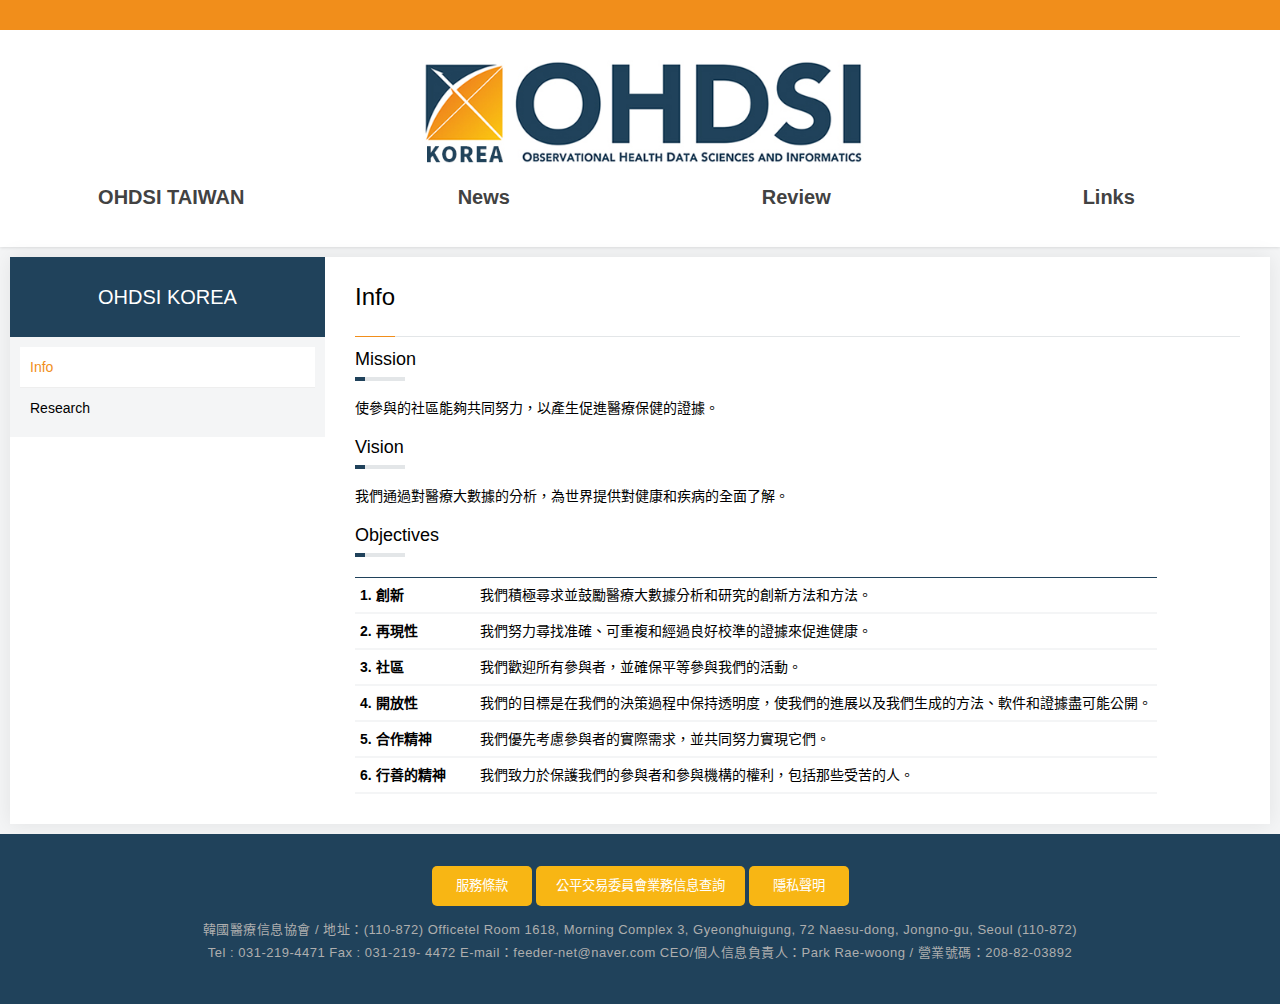
==== about-info.html @ 8be3622d "220428-about-info完成" ====
<!DOCTYPE html>
<html lang="zh-TW">

<head>
    <meta charset="UTF-8">
    <meta http-equiv="X-UA-Compatible" content="IE=edge">
    <meta name="viewport" content="width=device-width, initial-scale=1.0">
    <title>OHDSI TAIWAN</title>
    <link rel="stylesheet" href="style.css">
</head>

<body>
    <header class="main-header">
        <div class="container">
            <a class="logo" href="index.html">
                <h1 class="sr-only">OHDSI TAIWAN</h1>
                <img src="img/logo.jpg" alt="...">
            </a>
            <button class="btn-menu"></button>
            <nav class="main-nav">
                <ul class="links">
                    <li class="link dropdown">
                        <a href="javascript:void(0)">OHDSI TAIWAN</a>
                        <ul>
                            <li>
                                <a href="#">Info</a>
                            </li>
                            <li>
                                <a href="#">Research</a>
                            </li>
                        </ul>
                    </li>
                    <li class="link">
                        <a href="#">News</a>
                    </li>
                    <li class="link">
                        <a href="#">Review</a>
                    </li>
                    <li class="link">
                        <a href="#">Links</a>
                    </li>
                </ul>
            </nav>
        </div>
    </header>

    <main>
        <section class="section-info section-base">
            <div class="container">
                <div class="title-block">
                    <div class="parent-title">
                        OHDSI KOREA
                    </div>
                    <div class="main-title">
                        <h2>Info</h2>
                    </div>
                </div>
                <div class="side-block">
                    <ul>
                        <li class="active"><a href="#">Info</a></li>
                        <li><a href="#">Research</a></li>
                    </ul>
                </div>
                <div class="main-block">
                    <!-- 頁面資料 -->
                    <div class="infos">
                        <div class="info">
                            <div class="info-title">
                                <h3>Mission</h3>
                            </div>
                            <div class="info-content">
                                <p>使參與的社區能夠共同努力，以產生促進醫療保健的證據。</p>
                            </div>
                        </div>
                        <div class="info">
                            <div class="info-title">
                                <h3>Vision</h3>
                            </div>
                            <div class="info-content">
                                <p>我們通過對醫療大數據的分析，為世界提供對健康和疾病的全面了解。</p>
                            </div>
                        </div>
                        <div class="info">
                            <div class="info-title">
                                <h3>Objectives</h3>
                            </div>
                            <div class="info-content">
                                <table>
                                    <colgroup>
                                        <col width="15%">
                                        <col width="85%">
                                    </colgroup>
                                    <tbody>
                                        <tr>
                                            <td class="bold">1. 創新</td>
                                            <td>我們積極尋求並鼓勵醫療大數據分析和研究的創新方法和方法。</td>
                                        </tr>
                                        <tr>
                                            <td class="bold">2. 再現性</td>
                                            <td>我們努力尋找准確、可重複和經過良好校準的證據來促進健康。</td>
                                        </tr>
                                        <tr>
                                            <td class="bold">3. 社區</td>
                                            <td>我們歡迎所有參與者，並確保平等參與我們的活動。</td>
                                        </tr>
                                        <tr>
                                            <td class="bold">4. 開放性</td>
                                            <td>我們的目標是在我們的決策過程中保持透明度，使我們的進展以及我們生成的方法、軟件和證據盡可能公開。</td>
                                        </tr>
                                        <tr>
                                            <td class="bold">5. 合作精神</td>
                                            <td>我們優先考慮參與者的實際需求，並共同努力實現它們。</td>
                                        </tr>
                                        <tr>
                                            <td class="bold">6. 行善的精神</td>
                                            <td>我們致力於保護我們的參與者和參與機構的權利，包括那些受苦的人。</td>
                                        </tr>
                                    </tbody>
                                </table>
                            </div>
                        </div>
                        
                    </div>
                    <!-- 頁面資料 -->
                </div>
            </div>
        </section>
    </main>

    <footer class="main-footer">
        <div class="container">
            <div class="footer-btns">
                <a href="#"><button class="btn">服務條款</button></a>
                <a href="#"><button class="btn">公平交易委員會業務信息查詢</button></a>
                <a href="#"><button class="btn">隱私聲明</button></a>
            </div>
            <div class="footer-infos">
                <p class="info">韓國醫療信息協會 / 地址：(110-872) Officetel Room 1618, Morning Complex 3, Gyeonghuigung, 72
                    Naesu-dong, Jongno-gu, Seoul (110-872)</p>
                <p class="info">Tel : 031-219-4471 Fax : 031-219- 4472 E-mail：feeder-net@naver.com CEO/個人信息負責人：Park
                    Rae-woong / 營業號碼：208-82-03892</p>
            </div>
        </div>
    </footer>
    <script src="main.js"></script>
</body>

</html>
---- style.css ----
@charset "UTF-8";
/* Root */
@import url("reset.css");
@import url("https://cdnjs.cloudflare.com/ajax/libs/font-awesome/6.1.1/css/all.min.css");
:root {
  --main-orange: #f18e1b;
  --main-yellow: #f8b614;
  --main-blue: #20425b;
}

/* Import */
/* Import - Reset.css */
/* Import - font-awesome */
/* CSS Start */
/* Font */
html {
  font-size: 10px;
  font-family: "Roboto", "Noto Sans TC", sans-serif;
}

html h1 {
  font-size: 2.6rem;
}

html h2 {
  font-size: 2.4rem;
}

html h3 {
  font-size: 2rem;
}

html p,
html a,
html span,
html li,
html table {
  font-size: 1.4rem;
}

/* Extand */
/*--轉場速度*/
.main-footer .footer-btns .btn {
  -webkit-transition: all 0.3s linear;
  transition: all 0.3s linear;
}

/*--Button*/
.main-footer .footer-btns .btn {
  background-color: var(--main-yellow);
  color: white;
  cursor: pointer;
}

.main-footer .footer-btns .btn:hover {
  background-color: var(--main-orange);
}

/* Start */
body {
  background-color: #f4f5f6;
}

/* Navbar */
.main-header {
  background-color: white;
  -webkit-box-shadow: 0 1px 3px rgba(0, 0, 0, 0.1);
          box-shadow: 0 1px 3px rgba(0, 0, 0, 0.1);
}

.main-header .container {
  display: -webkit-box;
  display: -ms-flexbox;
  display: flex;
}

/* Navbar--mobile */
@media screen and (max-width: 768px) {
  .main-header {
    height: 70px;
    padding: 15px 0px;
    /*--開起選單--*/
  }
  .main-header .container {
    -webkit-box-pack: justify;
        -ms-flex-pack: justify;
            justify-content: space-between;
    -webkit-box-align: center;
        -ms-flex-align: center;
            align-items: center;
  }
  .main-header .logo img {
    height: auto;
    width: 130px;
    vertical-align: bottom;
  }
  .main-header .btn-menu {
    width: 40px;
    height: 40px;
    background-color: var(--main-blue);
    z-index: 2;
    cursor: pointer;
  }
  .main-header .btn-menu::before {
    content: "\f0c9";
    font-family: "Font Awesome 6 free";
    font-weight: 900;
    color: white;
  }
  .main-header .main-nav {
    /*--預設顯單不顯示--*/
    display: none;
  }
  .main-header .main-nav .link {
    padding: 15px;
    background-color: #fafafa;
    border-bottom: #f4f5f6 solid 1px;
    cursor: pointer;
  }
  .main-header .main-nav .link a {
    color: #424242;
    font-weight: 700;
  }
  .main-header .main-nav .link:hover,
  .main-header .main-nav .link.open {
    background-color: var(--main-orange);
    border-bottom: var(--main-orange) solid 1px;
  }
  .main-header .main-nav .link:hover a,
  .main-header .main-nav .link.open a {
    color: white;
  }
  .main-header .main-nav .link.dropdown {
    position: relative;
    /*--後方十字--*/
    /*--第二層下拉選單--*/
  }
  .main-header .main-nav .link.dropdown::before, .main-header .main-nav .link.dropdown::after {
    content: "";
    position: absolute;
    background-color: var(--main-orange);
    right: 15px;
    top: 15px;
    -webkit-transition: all 0.3s linear;
    transition: all 0.3s linear;
  }
  .main-header .main-nav .link.dropdown.open::before, .main-header .main-nav .link.dropdown.open::after, .main-header .main-nav .link.dropdown:hover::before, .main-header .main-nav .link.dropdown:hover::after {
    background-color: white;
  }
  .main-header .main-nav .link.dropdown::before {
    width: 10px;
    height: 2px;
    margin-top: 7px;
  }
  .main-header .main-nav .link.dropdown::after {
    width: 2px;
    height: 10px;
    margin-top: 3px;
    margin-right: 4px;
  }
  .main-header .main-nav .link.dropdown ul {
    display: none;
  }
  .main-header .main-nav .link.dropdown.open::after {
    -webkit-transform: rotate(90deg);
            transform: rotate(90deg);
    -webkit-transition: all 0.3s linear;
    transition: all 0.3s linear;
  }
  .main-header .main-nav .link.dropdown.open ul {
    background-color: white;
    margin: 15px -15px -16px -15px;
    display: block;
    padding: 15px;
  }
  .main-header .main-nav .link.dropdown.open ul li {
    padding: 10px 0px;
    border-bottom: #f4f5f6 solid 1px;
  }
  .main-header .main-nav .link.dropdown.open ul a {
    color: #424242;
  }
  .main-header.active {
    /*--黑色遮照--*/
    /*--選單顯示--*/
    /*--按鈕圖示變更-*/
  }
  .main-header.active::before {
    content: "";
    background-color: rgba(31, 32, 34, 0.85);
    position: absolute;
    top: 0;
    bottom: 0;
    left: 0;
    right: 0;
  }
  .main-header.active .main-nav {
    display: block;
    position: fixed;
    z-index: 1;
    top: 0;
    right: 0;
    height: 100%;
    padding-top: 70px;
    width: 200px;
    background-color: white;
  }
  .main-header.active .btn-menu::before {
    content: "\f00d";
  }
}

/* Navbar--PC */
@media screen and (min-width: 768px) {
  .main-header {
    padding: 30px 0px 20px 0px;
    border-top: 30px solid var(--main-orange);
  }
  .main-header .container {
    -webkit-box-pack: center;
        -ms-flex-pack: center;
            justify-content: center;
    -webkit-box-align: center;
        -ms-flex-align: center;
            align-items: center;
    -webkit-box-orient: vertical;
    -webkit-box-direction: normal;
        -ms-flex-direction: column;
            flex-direction: column;
  }
  .main-header .logo img {
    height: auto;
    width: 80%;
    margin: auto;
    display: block;
  }
  .main-header .btn-menu {
    display: none;
  }
  .main-header .main-nav {
    display: -webkit-box;
    display: -ms-flexbox;
    display: flex;
    width: 100%;
    /*--第二層下拉選單--*/
  }
  .main-header .main-nav .links {
    display: -webkit-box;
    display: -ms-flexbox;
    display: flex;
    width: 100%;
  }
  .main-header .main-nav .link {
    position: relative;
    width: 25%;
  }
  .main-header .main-nav .link:hover::after {
    content: "";
    position: absolute;
    width: 20%;
    height: 5px;
    bottom: 0;
    left: 40%;
    background-color: var(--main-blue);
  }
  .main-header .main-nav a {
    display: -webkit-box;
    display: -ms-flexbox;
    display: flex;
    -webkit-box-align: center;
        -ms-flex-align: center;
            align-items: center;
    -webkit-box-pack: center;
        -ms-flex-pack: center;
            justify-content: center;
    color: #424242;
    font-weight: 700;
    height: 60px;
    line-height: 60px;
    font-size: 2rem;
  }
  .main-header .main-nav .link.dropdown ul {
    display: none;
  }
  .main-header .main-nav .link.dropdown:hover ul {
    display: -webkit-box;
    display: -ms-flexbox;
    display: flex;
    width: 100%;
    -webkit-box-orient: vertical;
    -webkit-box-direction: normal;
        -ms-flex-direction: column;
            flex-direction: column;
    position: absolute;
    background-color: white;
    border: 1px solid #e7e7e7;
    border-radius: 5px;
  }
  .main-header .main-nav .link.dropdown:hover ul li:hover {
    background-color: var(--main-blue);
  }
  .main-header .main-nav .link.dropdown:hover ul li:hover a {
    color: white;
  }
  .main-header .main-nav .link.dropdown:hover ul li + li {
    border-top: 1px #e7e7e7 solid;
  }
}

/* Footer--mobile */
.main-footer {
  background-color: var(--main-blue);
  padding: 30px 0px;
}

.main-footer .footer-btns {
  display: -webkit-box;
  display: -ms-flexbox;
  display: flex;
  -webkit-box-pack: center;
      -ms-flex-pack: center;
          justify-content: center;
  -ms-flex-wrap: wrap;
      flex-wrap: wrap;
}

.main-footer .footer-btns .btn {
  margin: 2px 2px;
  padding: 0 20px;
  border-radius: 5px;
  min-width: 100px;
  line-height: 40px;
}

.main-footer .footer-infos {
  padding: 10px 0px;
}

.main-footer .footer-infos .info {
  padding: 5px 0px;
  font-size: 13px;
  font-weight: 300;
  color: #aeaeae;
  letter-spacing: 0.5px;
  text-align: center;
}

/* Base */
/* 共用 */
.section-base {
  margin: 10px;
}

.section-base .container {
  background-color: white;
  min-height: calc( 100vh - 350px);
  padding: 15px;
}

.section-base .side-block a {
  display: block;
  height: 40px;
  line-height: 40px;
}

/* 僅手機 */
@media screen and (max-width: 767px) {
  .title-block {
    display: none;
  }
  .side-block ul {
    border: #eee solid 1px;
  }
  .side-block li {
    background-color: #fafafa;
    color: #474747;
  }
  .side-block li.active, .side-block li:hover {
    background-color: var(--main-orange);
    color: white;
  }
  .side-block a {
    text-align: center;
  }
  .side-block li + li a {
    border-top: #eee solid 1px;
  }
  .main-block {
    padding: 10px 0px;
  }
}

/* 平板 */
@media screen and (min-width: 768px) {
  .section-base {
    /*--最上方區塊--*/
    /*--左方區塊--*/
    /*--主要區塊--*/
  }
  .section-base .container {
    padding: 0;
    display: -webkit-box;
    display: -ms-flexbox;
    display: flex;
    -ms-flex-wrap: wrap;
        flex-wrap: wrap;
    -ms-flex-line-pack: start;
        align-content: flex-start;
    -webkit-box-shadow: 0 0 20px rgba(0, 0, 0, 0.08);
            box-shadow: 0 0 20px rgba(0, 0, 0, 0.08);
  }
  .section-base .title-block {
    width: 100%;
    display: -webkit-box;
    display: -ms-flexbox;
    display: flex;
    height: 80px;
  }
  .section-base .title-block .parent-title {
    width: 25%;
    background-color: var(--main-blue);
    color: white;
    display: -webkit-box;
    display: -ms-flexbox;
    display: flex;
    -webkit-box-pack: center;
        -ms-flex-pack: center;
            justify-content: center;
    -webkit-box-align: center;
        -ms-flex-align: center;
            align-items: center;
    font-size: 20px;
  }
  .section-base .title-block .main-title {
    width: calc( 75% - 60px);
    margin: 0 auto;
    display: -webkit-box;
    display: -ms-flexbox;
    display: flex;
    -webkit-box-align: center;
        -ms-flex-align: center;
            align-items: center;
    border-bottom: 1px solid #e3e6e8;
  }
  .section-base .title-block .main-title h2 {
    position: relative;
    height: 100%;
    display: -webkit-box;
    display: -ms-flexbox;
    display: flex;
    -webkit-box-align: center;
        -ms-flex-align: center;
            align-items: center;
  }
  .section-base .title-block .main-title h2::after {
    content: '';
    position: absolute;
    height: 1px;
    width: 100%;
    bottom: -1px;
    left: 0;
    background-color: var(--main-orange);
  }
  .section-base .side-block {
    width: 25%;
  }
  .section-base .side-block ul {
    background-color: #f4f5f6;
    padding: 10px;
  }
  .section-base .side-block li.active, .section-base .side-block li:hover {
    background-color: white;
    color: var(--main-orange);
  }
  .section-base .side-block a {
    text-align: left;
    padding-left: 10px;
  }
  .section-base .side-block li + li a {
    border-top: #eee solid 1px;
  }
  .section-base .main-block {
    width: 75%;
    padding: 10px 30px;
  }
}

/* Base End*/
@media screen and (min-width: 768px) {
  .section-base {
    min-height: calc( 100vh - 400px);
  }
}

/* Index*/
.section-index-banner {
  margin: 10px 0px;
}

.section-index-banner .index-banner {
  width: 100%;
}

.section-index-word .info {
  padding: 20px;
  background-color: white;
}

.section-index-guides {
  margin: 10px 0px;
}

.section-index-guides .guides {
  padding: 20px;
  background-color: #f3f3f3;
}

.section-index-guides .guide .title h3 {
  line-height: 22px;
  font-size: 22px;
  font-weight: 600;
  margin-bottom: 20px;
}

.section-index-guides .guide .content {
  margin-bottom: 50px;
}

.section-index-guides .guide .content.event img {
  width: 100%;
}

.section-index-guides .guide .content.news {
  background-color: #fff;
}

.section-index-guides .guide .content.news ul {
  padding: 20px 25px;
  display: -webkit-box;
  display: -ms-flexbox;
  display: flex;
  -webkit-box-orient: vertical;
  -webkit-box-direction: normal;
      -ms-flex-direction: column;
          flex-direction: column;
  height: 100%;
}

.section-index-guides .guide .content.news ul li {
  padding-left: 50px;
  position: relative;
}

.section-index-guides .guide .content.news ul li a {
  width: 100%;
  height: 18px;
  overflow: hidden;
  text-overflow: ellipsis;
  white-space: nowrap;
  word-break: break-all;
  display: block;
  font-size: 13px;
  color: #000;
}

.section-index-guides .guide .content.news ul li span {
  display: block;
  font-size: 13px;
  line-height: 20px;
  color: var(--main-blue);
}

.section-index-guides .guide .content.news ul li + li {
  margin-top: 15px;
}

.section-index-guides .guide .content.news ul li::before {
  width: 30px;
  height: 30px;
  font-size: 15px;
  color: white;
  border-radius: 9999px;
  font-size: 12px;
  position: absolute;
  display: -webkit-box;
  display: -ms-flexbox;
  display: flex;
  -webkit-box-pack: center;
      -ms-flex-pack: center;
          justify-content: center;
  -webkit-box-align: center;
      -ms-flex-align: center;
          align-items: center;
  top: 0;
  left: 0;
}

.section-index-guides .guide .content.news ul li:nth-child(1)::before {
  content: "01";
  background-color: #20425a;
}

.section-index-guides .guide .content.news ul li:nth-child(2)::before {
  content: "02";
  background-color: #f2931a;
}

.section-index-guides .guide .content.news ul li:nth-child(3)::before {
  content: "03";
  background-color: #f8b614;
}

.section-index-guides .guide .content.news ul li:nth-child(4)::before {
  content: "04";
  background-color: #f3cb68;
}

.section-index-guides .guide .content.links {
  background-color: #fff;
}

.section-index-guides .guide .content.links ul {
  padding: 20px 25px;
  display: -webkit-box;
  display: -ms-flexbox;
  display: flex;
  -webkit-box-orient: vertical;
  -webkit-box-direction: normal;
      -ms-flex-direction: column;
          flex-direction: column;
  height: 100%;
}

.section-index-guides .guide .content.links ul li {
  position: relative;
}

.section-index-guides .guide .content.links ul li a {
  width: 100%;
  padding: 10px;
  overflow: hidden;
  text-overflow: ellipsis;
  white-space: nowrap;
  word-break: break-all;
  display: block;
  font-size: 13px;
  color: #000;
}

.section-index-guides .guide .content.links ul li + li {
  border-top: 1px solid #000;
}

@media screen and (min-width: 768px) {
  .section-index-guides .guides {
    display: -webkit-box;
    display: -ms-flexbox;
    display: flex;
  }
  .section-index-guides .guide {
    width: calc(100% / 3);
    padding: 10px;
    display: -webkit-box;
    display: -ms-flexbox;
    display: flex;
    -webkit-box-orient: vertical;
    -webkit-box-direction: normal;
        -ms-flex-direction: column;
            flex-direction: column;
  }
  .section-index-guides .guide .content {
    -webkit-box-flex: 1;
        -ms-flex: 1 1 auto;
            flex: 1 1 auto;
    margin-bottom: 0px;
  }
  .section-index-guides .guide .content.event img {
    width: 100%;
  }
  .section-index-guides .guide .content.news ul {
    -webkit-box-pack: justify;
        -ms-flex-pack: justify;
            justify-content: space-between;
  }
  .section-index-guides .guide .content.news ul li {
    padding-left: 60px;
    display: -webkit-box;
    display: -ms-flexbox;
    display: flex;
    -webkit-box-orient: vertical;
    -webkit-box-direction: normal;
        -ms-flex-direction: column;
            flex-direction: column;
    -webkit-box-pack: center;
        -ms-flex-pack: center;
            justify-content: center;
    height: 40px;
  }
  .section-index-guides .guide .content.news ul li::before {
    width: 40px;
    height: 40px;
    font-size: 18px;
  }
  .section-index-guides .guide .content.links ul li {
    height: 20%;
    display: -webkit-box;
    display: -ms-flexbox;
    display: flex;
    -webkit-box-align: center;
        -ms-flex-align: center;
            align-items: center;
    margin: 0;
  }
  .section-index-guides .guide .content.links ul li a {
    font-size: 20px;
  }
  .section-index-guides .guide .content.links ul li a:hover {
    background-color: var(--main-orange);
    color: white;
  }
}

@media screen and (min-width: 1024px) {
  .section-index-guides .guide .content.news ul li::before {
    width: 50px;
    height: 50px;
    font-size: 20px;
  }
}

/* Index End*/
/* About-Info */
.section-info .info .info-title h3 {
  font-size: 18px;
  line-height: 24px;
  vertical-align: middle;
  position: relative;
  width: 100%;
  padding-bottom: 10px;
  margin-bottom: 20px;
}

.section-info .info .info-title h3::before {
  content: "";
  position: absolute;
  left: 0;
  bottom: 0;
  width: 50px;
  height: 4px;
  background: -webkit-gradient(linear, left top, right top, color-stop(20%, #20425b), color-stop(20%, #e3e6e8), to(#e3e6e8));
  background: linear-gradient(to right, #20425b 20%, #e3e6e8 20%, #e3e6e8 100%);
}

.section-info .info .info-content {
  margin-bottom: 20px;
}

.section-info .info .info-content table {
  border-top: 1px solid #20425b;
}

.section-info .info .info-content table td {
  padding: 10px 5px;
}

.section-info .info .info-content table td.bold {
  font-weight: 900;
}

.section-info .info .info-content table tr {
  border-bottom: 2px solid #f4f5f6;
}

/* About-Info End*/
/* About-Research*/
/* About-Research End*/
/*# sourceMappingURL=style.css.map */
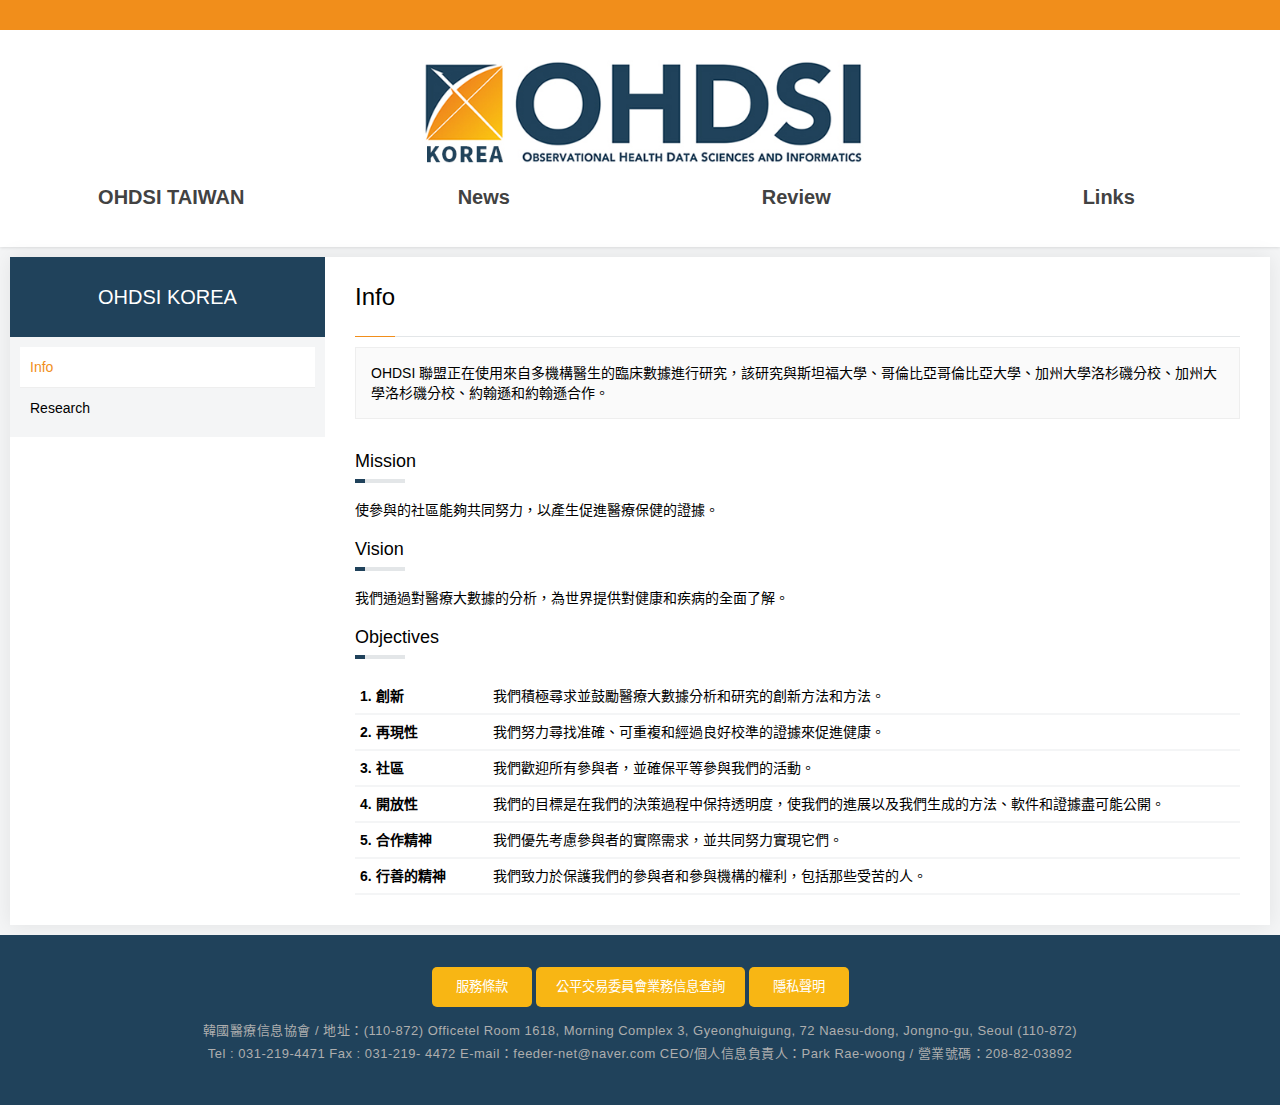
==== commit dd0f930c: "220607-info頁面調整" ====
--- a/about-info.html
+++ b/about-info.html
@@ -10,7 +10,7 @@
 </head>
 
 <body>
-    <header class="main-header">
+   <header class="main-header">
         <div class="container">
             <a class="logo" href="index.html">
                 <h1 class="sr-only">OHDSI TAIWAN</h1>
@@ -23,21 +23,21 @@
                         <a href="javascript:void(0)">OHDSI TAIWAN</a>
                         <ul>
                             <li>
-                                <a href="#">Info</a>
+                                <a href="about-info.html">Info</a>
                             </li>
                             <li>
-                                <a href="#">Research</a>
+                                <a href="about-research.html">Research</a>
                             </li>
                         </ul>
                     </li>
                     <li class="link">
-                        <a href="#">News</a>
+                        <a href="news.html">News</a>
                     </li>
                     <li class="link">
-                        <a href="#">Review</a>
+                        <a href="review.html">Review</a>
                     </li>
                     <li class="link">
-                        <a href="#">Links</a>
+                        <a href="links.html">Links</a>
                     </li>
                 </ul>
             </nav>
@@ -57,12 +57,15 @@
                 </div>
                 <div class="side-block">
                     <ul>
-                        <li class="active"><a href="#">Info</a></li>
-                        <li><a href="#">Research</a></li>
+                        <li class="active"><a href="about-info.html">Info</a></li>
+                        <li><a href="about-research.html">Research</a></li>
                     </ul>
                 </div>
                 <div class="main-block">
                     <!-- 頁面資料 -->
+                    <div class="top-message">
+                        <p>OHDSI 聯盟正在使用來自多機構醫生的臨床數據進行研究，該研究與斯坦福大學、哥倫比亞哥倫比亞大學、加州大學洛杉磯分校、加州大學洛杉磯分校、約翰遜和約翰遜合作。</p>
+                    </div>
                     <div class="infos">
                         <div class="info">
                             <div class="info-title">
--- a/style.css
+++ b/style.css
@@ -61,6 +61,12 @@
   background-color: #f4f5f6;
 }
 
+@media screen and (max-width: 767px) {
+  .lock-scroll {
+    overflow: hidden;
+  }
+}
+
 /* Navbar */
 .main-header {
   background-color: white;
@@ -75,10 +81,14 @@
 }
 
 /* Navbar--mobile */
-@media screen and (max-width: 768px) {
+@media screen and (max-width: 767px) {
   .main-header {
     height: 70px;
     padding: 15px 0px;
+    position: -webkit-sticky;
+    position: sticky;
+    top: 0;
+    z-index: 999;
     /*--開起選單--*/
   }
   .main-header .container {
@@ -193,6 +203,7 @@
     bottom: 0;
     left: 0;
     right: 0;
+    height: 100vh;
   }
   .main-header.active .main-nav {
     display: block;
@@ -295,6 +306,7 @@
     background-color: white;
     border: 1px solid #e7e7e7;
     border-radius: 5px;
+    z-index: 5;
   }
   .main-header .main-nav .link.dropdown:hover ul li:hover {
     background-color: var(--main-blue);
@@ -353,7 +365,7 @@
 
 .section-base .container {
   background-color: white;
-  min-height: calc( 100vh - 350px);
+  min-height: calc(100vh - 350px);
   padding: 15px;
 }
 
@@ -363,6 +375,109 @@
   line-height: 40px;
 }
 
+/* 組件 */
+.search {
+  padding: 20px;
+  border: 1.5px solid var(--main-blue);
+}
+
+.search input {
+  width: 100%;
+  margin-bottom: 5px;
+  vertical-align: middle;
+  padding: 0px;
+  border: 1px solid #ddd;
+  border-radius: 0px;
+  color: #414141;
+  line-height: 40px;
+  text-indent: 10px;
+}
+
+.search button {
+  background-color: var(--main-blue);
+  color: white;
+  width: 100%;
+  padding: 10px;
+}
+
+@media screen and (min-width: 768px) {
+  .search {
+    display: -webkit-box;
+    display: -ms-flexbox;
+    display: flex;
+  }
+  .search input {
+    width: 70%;
+    height: 40px;
+  }
+  .search button {
+    width: 30%;
+    height: 40px;
+    border: 1px solid var(--main-blue);
+    cursor: pointer;
+  }
+  .search button:hover {
+    background-color: var(--main-orange);
+    border-color: var(--main-orange);
+    -webkit-transition: all 0.2s linear;
+    transition: all 0.2s linear;
+  }
+}
+
+/*--【ckeditor】*/
+.ckeditor {
+  font-size: 1rem;
+  color: var(--fontSubDarkMode);
+  display: -webkit-box;
+  display: -ms-flexbox;
+  display: flex;
+  -webkit-box-orient: vertical;
+  -webkit-box-direction: normal;
+      -ms-flex-direction: column;
+          flex-direction: column;
+  overflow-wrap: break-word;
+}
+
+.ckeditor * {
+  line-height: 1.6em;
+  font-size: inherit;
+}
+
+.ckeditor p {
+  width: 100%;
+  font-size: 16px;
+}
+
+.ckeditor img {
+  width: 100% !important;
+  -o-object-fit: cover;
+     object-fit: cover;
+  max-width: 100%;
+  height: auto;
+}
+
+.ckeditor iframe {
+  max-width: 100%;
+}
+
+.ckeditor table {
+  width: 100% !important;
+  border-collapse: collapse;
+}
+
+.ckeditor table th,
+.ckeditor table td {
+  border: 2px solid;
+}
+
+.ckeditor ol,
+.ckeditor ul {
+  list-style-type: disc;
+  list-style-position: outside;
+  padding-left: 2em;
+}
+
+/*--【ckeditor】*/
 /* 僅手機 */
 @media screen and (max-width: 767px) {
   .title-block {
@@ -375,7 +490,8 @@
     background-color: #fafafa;
     color: #474747;
   }
-  .side-block li.active, .side-block li:hover {
+  .side-block li.active,
+  .side-block li:hover {
     background-color: var(--main-orange);
     color: white;
   }
@@ -432,7 +548,7 @@
     font-size: 20px;
   }
   .section-base .title-block .main-title {
-    width: calc( 75% - 60px);
+    width: calc(75% - 60px);
     margin: 0 auto;
     display: -webkit-box;
     display: -ms-flexbox;
@@ -453,7 +569,7 @@
             align-items: center;
   }
   .section-base .title-block .main-title h2::after {
-    content: '';
+    content: "";
     position: absolute;
     height: 1px;
     width: 100%;
@@ -468,7 +584,8 @@
     background-color: #f4f5f6;
     padding: 10px;
   }
-  .section-base .side-block li.active, .section-base .side-block li:hover {
+  .section-base .side-block li.active,
+  .section-base .side-block li:hover {
     background-color: white;
     color: var(--main-orange);
   }
@@ -488,7 +605,7 @@
 /* Base End*/
 @media screen and (min-width: 768px) {
   .section-base {
-    min-height: calc( 100vh - 400px);
+    min-height: calc(100vh - 400px);
   }
 }
 
@@ -528,6 +645,7 @@
 
 .section-index-guides .guide .content.event img {
   width: 100%;
+  aspect-ratio: 1/1;
 }
 
 .section-index-guides .guide .content.news {
@@ -673,17 +791,20 @@
         -ms-flex: 1 1 auto;
             flex: 1 1 auto;
     margin-bottom: 0px;
+    aspect-ratio: 1;
+    overflow: hidden;
   }
   .section-index-guides .guide .content.event img {
     width: 100%;
   }
   .section-index-guides .guide .content.news ul {
+    padding: 10px;
     -webkit-box-pack: justify;
         -ms-flex-pack: justify;
             justify-content: space-between;
   }
   .section-index-guides .guide .content.news ul li {
-    padding-left: 60px;
+    padding-left: 40px;
     display: -webkit-box;
     display: -ms-flexbox;
     display: flex;
@@ -694,15 +815,26 @@
     -webkit-box-pack: center;
         -ms-flex-pack: center;
             justify-content: center;
-    height: 40px;
+    height: 30px;
+  }
+  .section-index-guides .guide .content.news ul li a {
+    height: 18px;
+    line-height: 18px;
+  }
+  .section-index-guides .guide .content.news ul li span {
+    height: 12px;
+    line-height: 12px;
   }
   .section-index-guides .guide .content.news ul li::before {
-    width: 40px;
-    height: 40px;
+    width: 30px;
+    height: 30px;
     font-size: 18px;
   }
+  .section-index-guides .guide .content.links ul {
+    padding: 10px;
+  }
   .section-index-guides .guide .content.links ul li {
-    height: 20%;
+    height: 16%;
     display: -webkit-box;
     display: -ms-flexbox;
     display: flex;
@@ -712,7 +844,7 @@
     margin: 0;
   }
   .section-index-guides .guide .content.links ul li a {
-    font-size: 20px;
+    font-size: 18px;
   }
   .section-index-guides .guide .content.links ul li a:hover {
     background-color: var(--main-orange);
@@ -720,16 +852,58 @@
   }
 }
 
-@media screen and (min-width: 1024px) {
+@media screen and (min-width: 990px) {
+  .section-index-guides .guide .content.news ul li {
+    padding-left: 50px;
+    height: 60px;
+  }
+  .section-index-guides .guide .content.news ul li a {
+    height: 20px;
+    line-height: 20px;
+  }
+  .section-index-guides .guide .content.news ul li span {
+    height: 16px;
+    line-height: 16px;
+  }
   .section-index-guides .guide .content.news ul li::before {
-    width: 50px;
-    height: 50px;
+    top: 10px;
+    width: 40px;
+    height: 40px;
+  }
+}
+
+@media screen and (min-width: 1280px) {
+  .section-index-guides .guide .content.news ul li {
+    padding-left: 70px;
+    height: 90px;
+  }
+  .section-index-guides .guide .content.news ul li a {
+    height: 30px;
+    line-height: 30px;
     font-size: 20px;
+  }
+  .section-index-guides .guide .content.news ul li span {
+    height: 20px;
+    line-height: 20px;
+  }
+  .section-index-guides .guide .content.news ul li::before {
+    top: 15px;
+    width: 60px;
+    height: 60px;
   }
 }
 
 /* Index End*/
 /* About-Info */
+.section-info .top-message {
+  border: 1px solid #eee;
+  background-color: #fafafa;
+  font-size: 16px;
+  line-height: 20px;
+  padding: 15px;
+  margin-bottom: 30px;
+}
+
 .section-info .info .info-title h3 {
   font-size: 18px;
   line-height: 24px;
@@ -756,7 +930,7 @@
 }
 
 .section-info .info .info-content table {
-  border-top: 1px solid #20425b;
+  width: 100%;
 }
 
 .section-info .info .info-content table td {
@@ -773,5 +947,805 @@
 
 /* About-Info End*/
 /* About-Research*/
+.section-research .top-message {
+  border: 1px solid #eee;
+  background-color: #fafafa;
+  font-size: 16px;
+  line-height: 20px;
+  padding: 15px;
+  margin-bottom: 30px;
+}
+
+.section-research .research-filter {
+  margin-bottom: 50px;
+}
+
+.section-research .research-filter ul {
+  display: -webkit-box;
+  display: -ms-flexbox;
+  display: flex;
+  -ms-flex-wrap: wrap;
+      flex-wrap: wrap;
+}
+
+.section-research .research-filter li {
+  width: 100%;
+  display: -webkit-box;
+  display: -ms-flexbox;
+  display: flex;
+  -webkit-box-pack: center;
+      -ms-flex-pack: center;
+          justify-content: center;
+  -webkit-box-align: center;
+      -ms-flex-align: center;
+          align-items: center;
+  height: 34px;
+  line-height: 34px;
+  cursor: pointer;
+  border-bottom: 1px solid #e6e6e6;
+  border-right: 1px solid #e6e6e6;
+  color: #111;
+  background-color: #fafafa;
+}
+
+.section-research .research-filter li.active {
+  background-color: #20425b;
+  color: white;
+}
+
+.section-research .research-result {
+  overflow-x: hidden;
+}
+
+.section-research .research-result ul {
+  padding: 10px 0px 10px 25px;
+  position: relative;
+  display: none;
+}
+
+.section-research .research-result ul.show {
+  display: block;
+}
+
+.section-research .research-result ul::before {
+  content: "";
+  position: absolute;
+  top: 0;
+  left: 5px;
+  bottom: 0;
+  width: 1px;
+  background-color: #ddd;
+}
+
+.section-research .research {
+  margin-bottom: 40px;
+  position: relative;
+}
+
+.section-research .research::before {
+  content: "";
+  position: absolute;
+  top: -15px;
+  left: -22px;
+  width: 5px;
+  height: 5px;
+  display: block;
+  background-color: #2f59ce;
+}
+
+.section-research .research .title {
+  font-size: 15px;
+  font-weight: 700;
+  margin-bottom: 5px;
+}
+
+.section-research .research .sub-title {
+  ont-size: 14px;
+  color: #222;
+}
+
+@media screen and (min-width: 768px) {
+  .section-research .top-message {
+    margin: 20px 0px;
+  }
+  .section-research .research-filter li {
+    width: 50%;
+    height: 48px;
+    line-height: 48px;
+    position: relative;
+  }
+  .section-research .research-filter li:hover {
+    background-color: var(--main-blue);
+    color: white;
+    -webkit-transition: all 0.3s linear;
+    transition: all 0.3s linear;
+  }
+  .section-research .research-filter li.active::after {
+    content: "";
+    position: absolute;
+    left: 50%;
+    bottom: -7px;
+    margin-left: -8px;
+    border-top: 7px solid var(--main-blue);
+    border-left: 7px solid transparent;
+    border-right: 7px solid transparent;
+  }
+  .section-research .research::before {
+    content: "";
+    position: absolute;
+    top: 0px;
+    left: -24px;
+    display: block;
+    width: 9px;
+    height: 9px;
+    background-color: #ff9000;
+  }
+}
+
 /* About-Research End*/
+/* News*/
+.section-news .news-list {
+  margin: 30px 0px;
+  border-top: 1px solid var(--main-blue);
+}
+
+.section-news .news-list .news-header {
+  background-color: #fafafa;
+  display: -webkit-box;
+  display: -ms-flexbox;
+  display: flex;
+  padding: 7px 0px;
+  border-bottom: 1px solid #eee;
+}
+
+.section-news .news-list .news {
+  display: -webkit-box;
+  display: -ms-flexbox;
+  display: flex;
+  -webkit-box-align: center;
+      -ms-flex-align: center;
+          align-items: center;
+  border-bottom: 1px solid #eee;
+  position: relative;
+}
+
+.section-news .news-list .news.top ::before {
+  content: "";
+  width: 4px;
+  height: 100%;
+  position: absolute;
+  background-color: var(--main-yellow);
+  left: 0;
+  top: 0;
+}
+
+.section-news .news-list .news-title {
+  width: 70%;
+}
+
+.section-news .news-list .news-filter {
+  width: 15%;
+  text-align: center;
+}
+
+.section-news .news-list .news-time {
+  width: 15%;
+  text-align: center;
+}
+
+.section-news .news-list .news p {
+  padding: 10px 0px;
+}
+
+.section-news .news-list .news-title p {
+  width: calc(100% - 20px);
+  white-space: nowrap;
+  overflow: hidden;
+  text-overflow: ellipsis;
+}
+
+.section-news .news-list .news .news-title {
+  display: -webkit-box;
+  display: -ms-flexbox;
+  display: flex;
+  -webkit-box-align: center;
+      -ms-flex-align: center;
+          align-items: center;
+}
+
+.section-news .news-list .news-title span {
+  width: 20px;
+  height: 20px;
+  position: relative;
+}
+
+.section-news .news-list .news-title span::after {
+  content: "\f56d";
+  font-family: "Font Awesome 6 free";
+  font-weight: 900;
+  color: white;
+  position: absolute;
+  font-size: 20px;
+  color: var(--main-blue);
+}
+
+.section-news .news-list .news-header .news-title {
+  text-align: center;
+}
+
+.section-news .news-list .news-header p {
+  padding: 5px 0px;
+}
+
+@media screen and (min-width: 768px) {
+  .section-news .news-list .news p {
+    padding: 20px 0px;
+  }
+  .section-news .news-list .news:hover {
+    background-color: var(--main-orange);
+  }
+  .section-news .news-list .news .news-title {
+    padding-left: 1rem;
+  }
+}
+
+/* News End*/
+/* New Detail*/
+.section-news-detail .news-info {
+  display: -webkit-box;
+  display: -ms-flexbox;
+  display: flex;
+  -webkit-box-align: center;
+      -ms-flex-align: center;
+          align-items: center;
+  font-size: 14px;
+  padding-bottom: 10px;
+  margin-bottom: 10px;
+  border-bottom: 1px #ddd solid;
+}
+
+.section-news-detail .news-info .news-filter {
+  padding: 10px;
+  background-color: var(--main-blue);
+  color: white;
+  font-weight: 900;
+}
+
+.section-news-detail .news-info .news-time,
+.section-news-detail .news-info .news-hits {
+  padding: 10px;
+  background-color: #f4f5f6;
+  font-weight: 900;
+  color: var(--main-blue);
+}
+
+.section-news-detail .news-info .news-time span,
+.section-news-detail .news-info .news-hits span {
+  font-weight: 500;
+  color: black;
+}
+
+.section-news-detail .news-content {
+  padding: 20px 0px;
+}
+
+.section-news-detail .news-file .title {
+  color: var(--main-orange);
+  font-weight: 900;
+}
+
+.section-news-detail .news-file .file {
+  display: -webkit-box;
+  display: -ms-flexbox;
+  display: flex;
+  -webkit-box-align: center;
+      -ms-flex-align: center;
+          align-items: center;
+  padding: 10px 20px;
+  border-top: 1px #ddd solid;
+  border-bottom: 1px #ddd solid;
+  margin: 10px 0px 20px 0px;
+  color: var(--main-blue);
+}
+
+.section-news-detail .news-file .file::before {
+  content: "\f56d";
+  font-family: "Font Awesome 6 free";
+  font-weight: 900;
+  width: 30px;
+  height: 30px;
+  font-size: 30px;
+  margin-right: 10px;
+  color: var(--main-blue);
+}
+
+.section-news-detail .news-file .file:hover {
+  text-decoration: underline;
+}
+
+.section-news-detail .news-navigation {
+  border-top: 1px #ddd solid;
+}
+
+.section-news-detail .news-navigation li {
+  display: -webkit-box;
+  display: -ms-flexbox;
+  display: flex;
+  -webkit-box-align: center;
+      -ms-flex-align: center;
+          align-items: center;
+  padding: 10px 0px;
+  border-bottom: 1px #ddd solid;
+}
+
+.section-news-detail .news-navigation li span {
+  color: #5e738b;
+  font-weight: 900;
+  width: 100px;
+  display: -webkit-box;
+  display: -ms-flexbox;
+  display: flex;
+  -webkit-box-align: center;
+      -ms-flex-align: center;
+          align-items: center;
+  -webkit-box-pack: space-evenly;
+      -ms-flex-pack: space-evenly;
+          justify-content: space-evenly;
+  padding: 0 10px;
+}
+
+.section-news-detail .news-navigation li span::before {
+  content: "\f106";
+  font-family: "Font Awesome 6 free";
+  font-weight: 900;
+  width: 30px;
+  height: 30px;
+  background-color: #5e738b;
+  border-radius: 99px;
+  display: -webkit-box;
+  display: -ms-flexbox;
+  display: flex;
+  -webkit-box-pack: center;
+      -ms-flex-pack: center;
+          justify-content: center;
+  -webkit-box-align: center;
+      -ms-flex-align: center;
+          align-items: center;
+  color: white;
+  margin-right: auto;
+}
+
+.section-news-detail .news-navigation li.next span:before {
+  content: "\f107";
+}
+
+.section-news-detail .news-navigation a {
+  width: calc(100% - 100px);
+  -webkit-box-flex: 1;
+      -ms-flex: 1 1 auto;
+          flex: 1 1 auto;
+  color: var(--main-blue);
+}
+
+.section-news-detail .news-navigation a:hover {
+  text-decoration: underline;
+}
+
+@media screen and (max-width: 767px) {
+  .section-news-detail .side-block {
+    display: none;
+  }
+  .section-news-detail .title-block {
+    display: block;
+  }
+  .section-news-detail .parent-title {
+    display: none;
+  }
+  .section-news-detail .main-title h2 {
+    position: relative;
+  }
+}
+
+@media screen and (min-width: 768px) {
+  .section-news-detail .news-content {
+    padding: 20px 20px;
+  }
+}
+
+/* New Detail End*/
+/* Links*/
+.section-links .links-list {
+  margin: 30px 0px;
+  border-top: 1px solid var(--main-blue);
+}
+
+.section-links .links-list .link-header {
+  background-color: #fafafa;
+  display: -webkit-box;
+  display: -ms-flexbox;
+  display: flex;
+  padding: 7px 0px;
+  border-bottom: 1px solid #eee;
+}
+
+.section-links .links-list .link {
+  display: -webkit-box;
+  display: -ms-flexbox;
+  display: flex;
+  -webkit-box-align: center;
+      -ms-flex-align: center;
+          align-items: center;
+  border-bottom: 1px solid #eee;
+}
+
+.section-links .links-list .link-title {
+  width: 80%;
+}
+
+.section-links .links-list .link-filter {
+  width: 20%;
+  text-align: center;
+}
+
+.section-links .links-list .link p {
+  padding: 10px 0px;
+}
+
+.section-links .links-list .link-title p {
+  width: calc(100% - 20px);
+  white-space: nowrap;
+  overflow: hidden;
+  text-overflow: ellipsis;
+}
+
+.section-links .links-list .link .link-title {
+  display: -webkit-box;
+  display: -ms-flexbox;
+  display: flex;
+  -webkit-box-align: center;
+      -ms-flex-align: center;
+          align-items: center;
+}
+
+.section-links .links-list .link-header p {
+  padding: 5px 0px;
+}
+
+@media screen and (min-width: 768px) {
+  .section-links .links-list .link p {
+    padding: 20px 0px;
+  }
+  .section-links .links-list .link:hover {
+    background-color: var(--main-orange);
+  }
+}
+
+/* Links End*/
+/* Review */
+.section-review {
+  padding: 15px 0px;
+}
+
+.section-review .news {
+  margin-bottom: 20px;
+  -webkit-box-shadow: 0 0 20px rgba(0, 0, 0, 0.3);
+          box-shadow: 0 0 20px rgba(0, 0, 0, 0.3);
+}
+
+.section-review .news .news-img img {
+  width: 100%;
+  height: auto;
+}
+
+.section-review .news .news-info {
+  padding: 20px;
+}
+
+.section-review .news .news-info .news-title {
+  font-size: 28px;
+  line-height: 1.2em;
+  margin-bottom: 10px;
+  color: var(--main-blue);
+}
+
+.section-review .news .news-info .news-title:hover {
+  color: var(--main-orange);
+}
+
+.section-review .news .news-info .news-time {
+  color: #414141;
+  margin-bottom: 20px;
+}
+
+.section-review .news .news-info .news-depiction {
+  color: #414141;
+  font-size: 16px;
+  letter-spacing: 0.05em;
+  line-height: 1.2em;
+}
+
+.section-review .news .news-info .read-more {
+  background-color: var(--main-yellow);
+  padding: 5px 10px;
+  color: white;
+  margin-top: 10px;
+  cursor: pointer;
+}
+
+.section-review .news .news-info .read-more:hover {
+  background-color: var(--main-orange);
+}
+
+@media screen and (min-width: 768px) {
+  .section-review .container {
+    width: 70%;
+    min-width: 650px;
+    margin: auto;
+  }
+  .section-review .news {
+    position: relative;
+    -webkit-box-shadow: none;
+            box-shadow: none;
+    min-height: calc(1024px * 0.5 / 450 * 300);
+    margin-bottom: 40px;
+  }
+  .section-review .news::after {
+    content: "";
+    position: absolute;
+    width: 100%;
+    height: 1px;
+    top: calc(100% + 20px);
+    background-color: #ddd;
+    display: block;
+  }
+  .section-review .news .news-img {
+    width: 50%;
+  }
+  .section-review .news .news-info {
+    position: relative;
+    z-index: 1;
+    background-color: white;
+    -webkit-box-shadow: 0 0 20px rgba(0, 0, 0, 0.3);
+            box-shadow: 0 0 20px rgba(0, 0, 0, 0.3);
+    width: 55%;
+    margin-left: 45%;
+    margin-top: calc(-50% / 450 * 300 + 30px);
+  }
+  .section-review .news .news-info .news-depiction {
+    line-height: 1.5em;
+  }
+}
+
+@media screen and (min-width: 1024px) {
+  .section-review .container {
+    max-width: 1200px;
+  }
+  .section-review .news {
+    min-height: calc(1200px * 0.45 / 450 * 300);
+  }
+  .section-review .news .news-img {
+    width: 45%;
+  }
+  .section-review .news .news-info {
+    width: 60%;
+    margin-left: 40%;
+    margin-top: calc(-45% / 450 * 300 + 30px);
+  }
+  .section-review .news .news-info .news-depiction {
+    line-height: 1.5em;
+  }
+}
+
+/* Review End*/
+/* Review-detail*/
+@media screen and (max-width: 767px) {
+  .section-review-detail .side-block {
+    display: none;
+  }
+  .section-review-detail .title-block {
+    display: block;
+  }
+  .section-review-detail .title-block .main-title {
+    display: -webkit-box;
+    display: -ms-flexbox;
+    display: flex;
+    -webkit-box-orient: vertical;
+    -webkit-box-direction: normal;
+        -ms-flex-direction: column;
+            flex-direction: column;
+  }
+  .section-review-detail .title-block .main-title h2 {
+    margin-top: 10px;
+  }
+  .section-review-detail .parent-title {
+    display: none;
+  }
+}
+
+.section-review-detail .news-info {
+  display: -webkit-box;
+  display: -ms-flexbox;
+  display: flex;
+  -webkit-box-align: center;
+      -ms-flex-align: center;
+          align-items: center;
+  font-size: 14px;
+  padding-bottom: 10px;
+  margin-bottom: 10px;
+  border-bottom: 1px #ddd solid;
+}
+
+.section-review-detail .news-info .news-time {
+  padding: 10px;
+  background-color: #f4f5f6;
+  font-weight: 900;
+  color: var(--main-blue);
+}
+
+.section-review-detail .news-info .news-time span {
+  font-weight: 500;
+  color: black;
+}
+
+.section-review-detail .news-content {
+  padding: 20px 0px;
+}
+
+.section-review-detail .news-gallery .title {
+  color: var(--main-orange);
+  font-weight: 900;
+  margin-bottom: 10px;
+  font-size: 20px;
+}
+
+.section-review-detail .news-navigation {
+  border-top: 1px #ddd solid;
+}
+
+.section-review-detail .news-navigation li {
+  display: -webkit-box;
+  display: -ms-flexbox;
+  display: flex;
+  -webkit-box-align: center;
+      -ms-flex-align: center;
+          align-items: center;
+  padding: 10px 0px;
+  border-bottom: 1px #ddd solid;
+}
+
+.section-review-detail .news-navigation li span {
+  color: #5e738b;
+  font-weight: 900;
+  width: 100px;
+  display: -webkit-box;
+  display: -ms-flexbox;
+  display: flex;
+  -webkit-box-align: center;
+      -ms-flex-align: center;
+          align-items: center;
+  -webkit-box-pack: space-evenly;
+      -ms-flex-pack: space-evenly;
+          justify-content: space-evenly;
+  padding: 0 10px;
+}
+
+.section-review-detail .news-navigation li span::before {
+  content: "\f106";
+  font-family: "Font Awesome 6 free";
+  font-weight: 900;
+  width: 30px;
+  height: 30px;
+  background-color: #5e738b;
+  border-radius: 99px;
+  display: -webkit-box;
+  display: -ms-flexbox;
+  display: flex;
+  -webkit-box-pack: center;
+      -ms-flex-pack: center;
+          justify-content: center;
+  -webkit-box-align: center;
+      -ms-flex-align: center;
+          align-items: center;
+  color: white;
+  margin-right: auto;
+}
+
+.section-review-detail .news-navigation li.next span:before {
+  content: "\f107";
+}
+
+.section-review-detail .news-navigation a {
+  width: calc(100% - 100px);
+  -webkit-box-flex: 1;
+      -ms-flex: 1 1 auto;
+          flex: 1 1 auto;
+  color: var(--main-blue);
+}
+
+.section-review-detail .news-navigation a:hover {
+  text-decoration: underline;
+}
+
+.section-review-detail .figures {
+  display: -webkit-box;
+  display: -ms-flexbox;
+  display: flex;
+  -ms-flex-wrap: wrap;
+      flex-wrap: wrap;
+}
+
+.section-review-detail .figures figure {
+  width: 49.75%;
+  padding-bottom: 49.75%;
+  margin: 0.125%;
+  position: relative;
+}
+
+.section-review-detail .figures figure img {
+  position: absolute;
+  width: 100%;
+  height: 100%;
+  -o-object-fit: cover;
+     object-fit: cover;
+}
+
+@media screen and (min-width: 768px) {
+  .section-review-detail .title-block .main-title img {
+    display: none;
+  }
+  .section-review-detail .figures figure {
+    width: 23%;
+    margin: 1%;
+    padding-bottom: 25%;
+  }
+}
+
+/* Review-detail End*/
+/* Photoswipe */
+.pswp__bg {
+  background-color: rgba(0, 0, 0, 0.8);
+}
+
+/*Pagination*/
+.pagination ul {
+  display: -webkit-box;
+  display: -ms-flexbox;
+  display: flex;
+  -webkit-box-pack: center;
+      -ms-flex-pack: center;
+          justify-content: center;
+  width: 100%;
+}
+
+.pagination li {
+  width: 6%;
+}
+
+.pagination li a {
+  display: block;
+  width: 100%;
+  text-align: center;
+  font-family: "Calibri";
+  font-weight: 900;
+  padding: 10px 1em;
+  border: 1px solid #ddd;
+}
+
+.pagination li a:hover, .pagination li a.active {
+  background-color: #414141;
+  color: white;
+  -webkit-transition: all 0.2s linear;
+  transition: all 0.2s linear;
+}
+
+@media (max-width: 900px) {
+  .pagination li:not(.mobile-show) {
+    display: none;
+  }
+  .pagination li.mobile-show {
+    width: 25%;
+  }
+}
+
+/*Pagination End*/
 /*# sourceMappingURL=style.css.map */